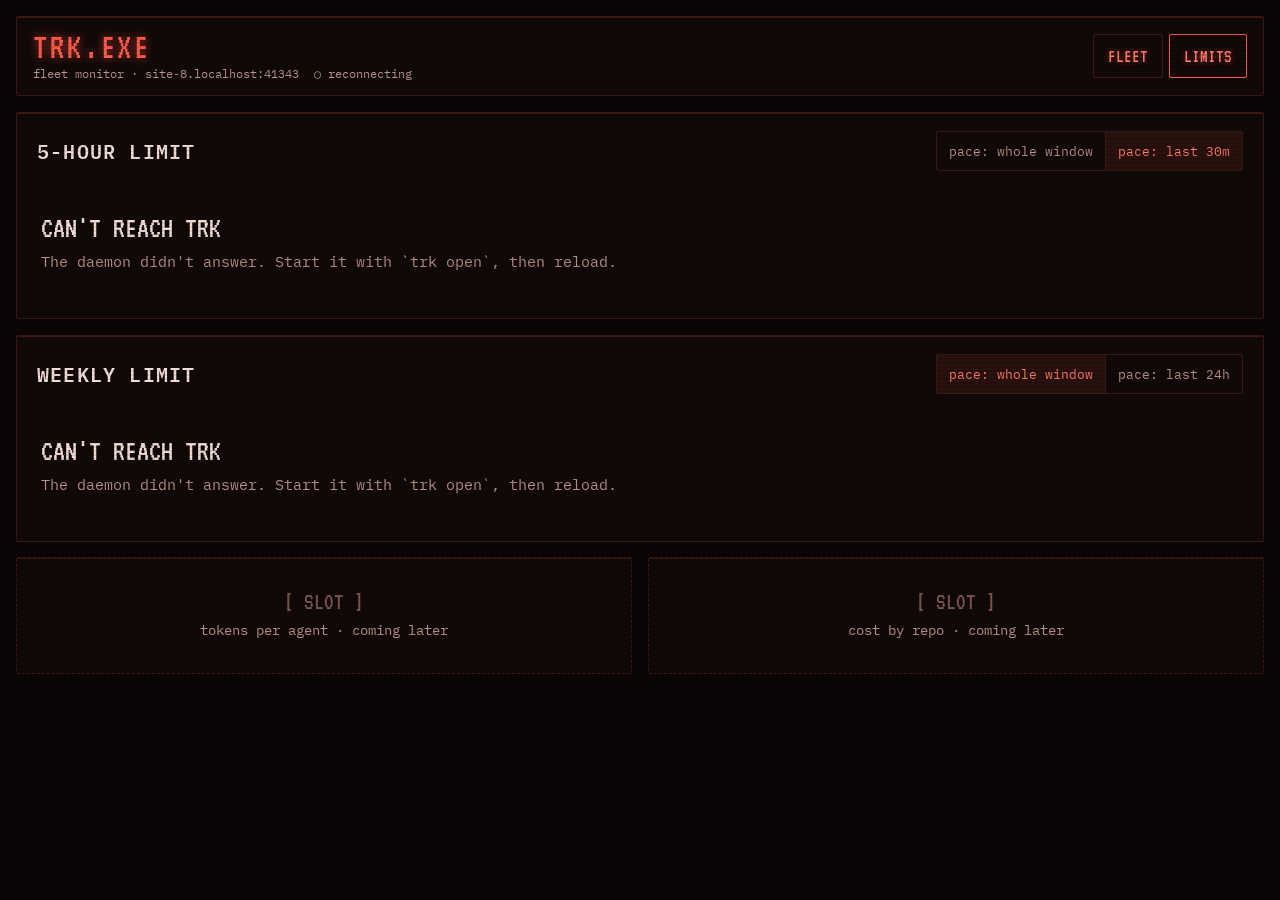
==== web/limits.html @ 502f5615 "feat(web): the plan-usage page is Limits (limits.html) The nav button and page say Limits; stats.htm" ====
<!doctype html>
<html lang="en">
<head>
<meta charset="utf-8">
<meta name="viewport" content="width=device-width, initial-scale=1">
<title>TRK.EXE · Limits</title>
<link rel="stylesheet" href="theme.css">
<link rel="stylesheet" href="limits.css">
</head>
<body>
<header class="hdr panel">
  <div class="brand">
    <h1 class="title">TRK.EXE</h1>
    <div class="sub">fleet monitor · <span id="host"></span> <span id="conn" class="conn">○ connecting</span></div>
  </div>
  <nav class="nav" aria-label="views">
    <a class="btn btn-secondary" href="./">Fleet</a>
    <a class="btn btn-secondary active" href="limits.html" aria-current="page">Limits</a>
  </nav>
</header>
<main class="stats-page">
  <section class="panel chart-panel" id="c5" aria-label="5-hour limit"></section>
  <section class="panel chart-panel" id="c7" aria-label="weekly limit"></section>
  <div class="two">
    <div class="panel later"><b>[ slot ]</b>tokens per agent · coming later</div>
    <div class="panel later"><b>[ slot ]</b>cost by repo · coming later</div>
  </div>
</main>
<div class="scanlines" aria-hidden="true"></div>
<script src="limits.js"></script>
</body>
</html>
---- web/theme.css ----
@font-face { font-family: "IBM Plex Mono"; src: url("fonts/IBMPlexMono-Regular.ttf") format("truetype"); font-weight: 400; font-display: swap; }
@font-face { font-family: "IBM Plex Mono"; src: url("fonts/IBMPlexMono-SemiBold.ttf") format("truetype"); font-weight: 600; font-display: swap; }
@font-face { font-family: "VT323"; src: url("fonts/VT323-Regular.ttf") format("truetype"); font-weight: 400; font-display: swap; }

/* Phosphor theme — spec §7.2. Other themes later = another token set. */
:root {
  --bg: #0B0605;
  --panel: #110908;
  --border: #3A1A16;
  --rule-soft: #2A1411;
  --text: #F1DCD6;
  --muted: #B9928A;
  --accent: #FF5A4A;
  --accent-fg: #0B0605;
  --warn: #FFB27A;
  --hot: #6E2A20;
  --done: #7A5650;
  --track: #2A1411;
  --ok: #5CFF9D;      /* done / finished end of progress / context headroom */
  --yellow: #FFD66B;  /* context 40–59%, usage 50–79% */
  --red: #FF4A3D;     /* context ≥60%, usage ≥80%, BLOCKED */
  --work: #F1DCD6;    /* WORKING: ice white */
  --cell-off: #7A5650;
  --chip-accent-bg: rgba(255,90,74,0.10);
  --chip-accent-fg: #FF7A6B;
  --chip-warn-bg: rgba(255,178,122,0.10);
  --chip-warn-fg: #FFB27A;
  --chip-done-fg: #B9928A;
  --tl-read: #3A1A16;
  --tl-edit: #FF5A4A;
  --tl-run: #F1DCD6;
  --tl-wait: #FFB27A;
  --glow-title: 0 0 10px rgba(255,90,74,0.7);
  --glow: 0 0 6px rgba(255,90,74,0.55);
  --font-read: "IBM Plex Mono", ui-monospace, SFMono-Regular, Menlo, Consolas, monospace;
  --font-deco: "VT323", "IBM Plex Mono", ui-monospace, monospace;
  --radius: 2px;
  color-scheme: dark;
}

* { box-sizing: border-box; }
[hidden] { display: none !important; }
html, body { margin: 0; background: var(--bg); color: var(--text); font: 14px/1.5 var(--font-read); }
body { padding: 16px; min-height: 100vh; }
h2 { font: 600 16px/1.3 var(--font-read); text-transform: uppercase; letter-spacing: 0.04em; margin: 0 0 12px; }
ul { list-style: none; margin: 0; padding: 0; }
.muted, .meta { color: var(--muted); font-size: 12px; }

.panel { background: var(--panel); border: 1px solid var(--border); border-radius: var(--radius); box-shadow: inset 0 1px 0 rgba(255,90,74,0.18); }
.box { padding: 16px; }

/* header */
.hdr { display: flex; flex-wrap: wrap; align-items: center; gap: 12px 24px; padding: 12px 16px; margin-bottom: 16px; }
.title { font: 36px/1 var(--font-deco); letter-spacing: 0.08em; color: var(--accent); text-shadow: var(--glow-title); margin: 0; }
.sub { color: var(--muted); font-size: 12px; }
.conn { margin-left: 8px; }
.conn.live { color: var(--chip-accent-fg); }
.stats { display: flex; gap: 20px; flex-wrap: wrap; }
.stat b { display: block; font: 19px/1 var(--font-deco); color: var(--text); text-transform: uppercase; }
.stat span { color: var(--muted); font-size: 12px; }
.stat.hot b { color: var(--warn); }
.limits { display: grid; gap: 2px; min-width: 0; max-width: 100%; }
.limit { display: flex; flex-wrap: wrap; gap: 0 8px; align-items: baseline; }
.limit-label { color: var(--muted); font-size: 12px; width: 2.2em; }
.nav { display: flex; gap: 6px; margin-left: auto; }
.btn { display: inline-flex; align-items: center; min-height: 44px; padding: 0 14px; border-radius: var(--radius);
  font: 19px/1 var(--font-deco); text-transform: uppercase; text-decoration: none; }
.btn-primary { background: var(--accent); color: var(--accent-fg); border: 1px solid var(--accent); }
.btn-secondary { background: transparent; color: var(--chip-accent-fg); border: 1px solid var(--border); text-shadow: var(--glow); }
.btn.active { border-color: var(--accent); }
.btn.disabled { opacity: 0.45; cursor: default; }

/* layout */
.layout { display: grid; grid-template-columns: minmax(0, 2fr) minmax(280px, 1fr); gap: 16px; margin-bottom: 16px; align-items: start; }
/* auto columns: cards at least 400px wide, so the 20-cell bars and two-line widgets fit at 100% zoom */
.grid { display: grid; grid-template-columns: repeat(auto-fill, minmax(min(400px, 100%), 1fr)); gap: 16px; }
.grid.fixed-cols { grid-template-columns: repeat(var(--cols), minmax(0, 1fr)); }
.grid.fixed-rows { grid-auto-rows: var(--row-h, auto); }
.grid.fixed-rows > .card { height: 100%; }
@media (max-width: 700px) { .grid.fixed-cols { grid-template-columns: minmax(0, 1fr); } .grid.fixed-rows { grid-auto-rows: auto; } }
.side { display: grid; gap: 16px; }
.empty { color: var(--muted); padding: 24px; text-align: center; }
@media (max-width: 900px) { .layout { grid-template-columns: 1fr; } .nav { margin-left: 0; } }

/* card */
.card { padding: 14px 16px; display: flex; flex-direction: column; gap: 8px; min-width: 0; }
.card.attention { border-color: var(--hot); }
.card-head { display: flex; justify-content: space-between; gap: 12px; align-items: flex-start; }
.card-name { font: 600 16px/1.3 var(--font-read); margin: 0; overflow-wrap: anywhere; }
.task { margin: 0; overflow-wrap: anywhere; }
.step { color: var(--muted); overflow-wrap: anywhere; }
.chip { font: 19px/1 var(--font-deco); text-transform: uppercase; padding: 4px 8px; border-radius: 0; white-space: nowrap; text-shadow: var(--glow); }
.card-head .chip { flex: none; min-width: 9ch; text-align: center; } /* same width for DONE / IDLE / WORKING */
.chip-accent { background: var(--chip-accent-bg); color: var(--chip-accent-fg); }
.chip-work { background: rgba(241,220,214,0.08); color: var(--work); text-shadow: 0 0 8px rgba(241,220,214,0.55); }
/* WORKING shimmer (picked "D", 2026-10-06): a bright band sweeps through the ice-white letters */
.chip-work .shine { background: linear-gradient(90deg, rgba(241,220,214,0.55) 0 40%, #fff 50%, rgba(241,220,214,0.55) 60% 100%);
  background-size: 250% 100%; -webkit-background-clip: text; background-clip: text; color: transparent; animation: shimmer 2.2s linear infinite; }
@keyframes shimmer { from { background-position: 100% 0; } to { background-position: -50% 0; } }
@media (prefers-reduced-motion: reduce) { .chip-work .shine { background: none; color: var(--work); } }
.chip-ok { background: rgba(92,255,157,0.10); color: var(--ok); text-shadow: 0 0 8px rgba(92,255,157,0.7); }
.chip-red { background: rgba(255,74,61,0.12); color: var(--red); text-shadow: 0 0 8px rgba(255,74,61,0.75); }
.chip-warn { background: var(--chip-warn-bg); color: var(--chip-warn-fg); }
.chip-done { background: transparent; color: var(--chip-done-fg); border: 1px solid var(--rule-soft); text-shadow: none; }
.ascii { font: 19px/1 var(--font-deco); text-shadow: var(--glow); white-space: pre; }
.tone-accent { color: var(--accent); }
.tone-warn { color: var(--warn); }
.tone-done { color: var(--done); text-shadow: none; }
.reality { border: 1px solid var(--warn); color: var(--warn); padding: 6px 10px; border-radius: var(--radius); font-size: 12px; overflow-wrap: anywhere; }
.reality-label { font: 16px/1 var(--font-deco); text-transform: uppercase; margin-right: 8px; }
.tools { border-top: 1px solid var(--rule-soft); padding-top: 6px; font-size: 12px; }
.tool { white-space: nowrap; overflow: hidden; text-overflow: ellipsis; color: var(--muted); }
.tool-name { color: var(--text); }
.tool-fail .mark { color: var(--accent); }
.tool-ok .mark { color: var(--chip-accent-fg); }

/* context gauge + hints (user bands: 40 yellow, 60 red, hints at 50/70) */
.ctx { border-top: 1px solid var(--rule-soft); padding-top: 6px; display: grid; grid-template-columns: minmax(0, 1fr); gap: 2px; } /* long hints ellipsize, not widen */
.ctx-line { font-size: 12px; color: var(--muted); }
.ctx-hint { font-size: 12px; font-weight: 600; }
.ctx-ok .ctx-line { color: var(--ok); }
.ctx-yellow .ctx-line, .ctx-yellow .ctx-hint { color: var(--yellow); }
.ctx-red .ctx-line, .ctx-red .ctx-hint { color: var(--red); }

/* per-cell ASCII bars: each cell carries its own colour + glow (set inline) */
.cellbar { font: 19px/1 var(--font-deco); white-space: pre; }
.cellbar .off { color: var(--cell-off); }

/* status motion — replaces notifications */
.card.st-done { border-color: rgba(92,255,157,0.45); animation: bloom 1.6s ease-out 1, breathe 4s ease-in-out 1.6s infinite; }
.card.st-done .chip-ok { animation: chipglow 4s ease-in-out infinite; }
@keyframes bloom {
  0% { box-shadow: 0 0 0 0 rgba(92,255,157,0); }
  18% { box-shadow: 0 0 0 2px rgba(92,255,157,0.9), 0 0 42px 6px rgba(92,255,157,0.55); }
  100% { box-shadow: 0 0 0 1px rgba(92,255,157,0.35), 0 0 16px rgba(92,255,157,0.18); }
}
@keyframes breathe {
  0%, 100% { box-shadow: 0 0 0 1px rgba(92,255,157,0.30), 0 0 12px rgba(92,255,157,0.12); }
  50% { box-shadow: 0 0 0 1px rgba(92,255,157,0.55), 0 0 26px rgba(92,255,157,0.28); }
}
@keyframes chipglow { 50% { text-shadow: 0 0 14px rgba(92,255,157,1); } }
.card.st-waiting { animation: heartbeat 1.8s ease-in-out infinite; }
@keyframes heartbeat {
  0%, 40%, 100% { box-shadow: 0 0 0 1px rgba(255,178,122,0.25); }
  10% { box-shadow: 0 0 0 2px rgba(255,178,122,0.9), 0 0 24px rgba(255,178,122,0.45); }
  25% { box-shadow: 0 0 0 2px rgba(255,178,122,0.7), 0 0 18px rgba(255,178,122,0.35); }
}
.card.st-blocked { border-color: rgba(255,74,61,0.55); box-shadow: 0 0 0 1px rgba(255,74,61,0.25), 0 0 14px rgba(255,74,61,0.15); }
.card.st-blocked .chip { animation: blink 1.2s steps(1) infinite; }
@keyframes blink { 50% { opacity: 0.25; } }
.card { position: relative; overflow: hidden; }
.card.st-looping::after { content: ""; position: absolute; left: 0; right: 0; height: 40%; top: -40%; pointer-events: none;
  background: linear-gradient(to bottom, transparent, rgba(255,178,122,0.12), transparent); animation: sweep 2.4s linear infinite; }
@keyframes sweep { to { top: 100%; } }
.card.st-looping .chip { animation: jitter 2.4s infinite; }
@keyframes jitter { 0%, 92%, 100% { transform: none; } 94% { transform: translateX(-1px); } 96% { transform: translateX(1px); } }
.cursor { display: inline-block; width: 0.6em; height: 1em; background: var(--work); vertical-align: -2px; margin-left: 4px;
  box-shadow: 0 0 6px rgba(241,220,214,0.6); animation: blink 1s steps(1) infinite; }
.tool.flash { animation: flash 1.2s ease-out; }
@keyframes flash { 0% { color: var(--bg); background: var(--work); } 100% { background: transparent; } }
@media (prefers-reduced-motion: reduce) { *, *::after { animation: none !important; transition: none !important; } }

.card-foot { display: flex; gap: 16px; color: var(--muted); font-size: 12px; border-top: 1px solid var(--rule-soft); padding-top: 6px; white-space: nowrap; overflow: hidden; }

/* inbox + collisions */
.list li { border-top: 1px solid var(--rule-soft); padding: 8px 0; }
.list li:first-child { border-top: 0; padding-top: 0; }
.need-head { font-size: 12px; color: var(--warn); }
.need-text { overflow-wrap: anywhere; }

/* timeline: docked to the bottom of the window, fits its width */
body { padding-bottom: calc(var(--dock-h, 160px) + 24px); }
.timeline { position: fixed; left: 16px; right: 16px; bottom: calc(12px + env(safe-area-inset-bottom, 0px)); z-index: 5;
  padding: 10px 16px 12px; box-shadow: inset 0 1px 0 rgba(255,90,74,0.18), 0 -12px 24px rgba(11,6,5,0.9); }
.tl-head { display: flex; flex-wrap: wrap; justify-content: space-between; align-items: baseline; gap: 4px 16px; margin-bottom: 6px; }
.tl-head h2 { margin: 0; font-size: 13px; }
.tl-body { max-height: 26vh; overflow-y: auto; overflow-x: hidden; }
.tl-lane { display: grid; grid-template-columns: 120px minmax(0, 1fr); align-items: center; column-gap: 10px; }
.tl-label { color: var(--muted); font-size: 12px; line-height: 16px; }
.tl-track { position: relative; height: 16px; border-bottom: 1px solid var(--rule-soft); }
.tl-axis .tl-track { border: 0; height: 14px; }
.tl-tick { position: absolute; top: 0; transform: translateX(-50%); color: var(--muted); font-size: 11px; white-space: nowrap; }
.tl-tick:first-child { transform: none; }
.tl-tick:last-child { transform: translateX(-100%); }
.tl-block { position: absolute; top: 5px; height: 6px; border-radius: 1px; }
.tl-read { background: var(--tl-read); }
.tl-edit { background: var(--tl-edit); }
.tl-run { background: var(--tl-run); }
.tl-wait { background: var(--tl-wait); }
.tl-legend { color: var(--muted); font-size: 12px; }
.tl-key { display: inline-block; width: 10px; height: 6px; margin: 0 4px 0 12px; vertical-align: middle; }
.tl-key:first-child { margin-left: 0; }
@media (max-width: 600px) { .tl-lane { grid-template-columns: 72px minmax(0, 1fr); } }

/* fixed card anatomy: every slot reserves its height, footer pinned to the bottom */
.one { white-space: nowrap; overflow: hidden; text-overflow: ellipsis; }
.card { display: flex; flex-direction: column; gap: 8px; }
.head-text { min-width: 0; flex: 1; }
.slot-task { margin: 0; line-height: 1.5; height: 3em; display: -webkit-box; -webkit-line-clamp: 2; -webkit-box-orient: vertical; overflow: hidden; overflow-wrap: anywhere; }
.slot-step { color: var(--muted); height: 1.5em; }
.slot-bar { height: 20px; }
.prog-row { display: flex; align-items: center; gap: 10px; min-width: 0; }
.prog-count { font: 19px/1 var(--font-deco); color: var(--muted); white-space: nowrap; flex: none; }
/* narrow card (fixed columns, small window): shrink the bar's glyphs instead of overflowing.
   ~30 glyphs on the row ([ + 20 cells + ] + "step n/n") at 0.55em each. */
.card { container-type: inline-size; }
.prog-row .cellbar, .prog-row .prog-count { font-size: min(19px, calc((100cqi - 12px) / 16.5)); }
.card .cellbar.small { font-size: min(16px, calc(100cqi / 13.5)); } /* [ + 20 cells + ], ~0.59em each */
.slot-reality { height: 46px; }
.slot-reality .reality { height: 100%; overflow: hidden; display: -webkit-box; -webkit-line-clamp: 2; -webkit-box-orient: vertical; }
.tools li.blank { color: var(--rule-soft); }
.tools li.blank:first-child { color: var(--muted); }
.ctx-hints { height: 36px; }
.card-foot { margin-top: auto; }

/* layout drawer */
dialog.drawer { margin: 0 0 0 auto; height: 100%; max-height: 100%; width: min(420px, 100%); padding: 0; color: var(--text);
  border-width: 0 0 0 1px; display: none; flex-direction: column; }
dialog.drawer[open] { display: flex; }
dialog.drawer::backdrop { background: rgba(11,6,5,0.55); }
.drawer-head, .drawer-foot { display: flex; justify-content: space-between; align-items: center; gap: 8px; padding: 14px 16px; }
.drawer-head { border-bottom: 1px solid var(--rule-soft); padding-top: calc(14px + env(safe-area-inset-top, 0px)); }
.drawer-foot { border-top: 1px solid var(--rule-soft); flex-wrap: wrap; padding-bottom: calc(14px + env(safe-area-inset-bottom, 0px)); }
.drawer-title { font: 22px/1 var(--font-deco); letter-spacing: 0.06em; margin: 0; }
.drawer-body { overflow-y: auto; padding: 16px; display: grid; gap: 18px; align-content: start; flex: 1; }
.ed-group { display: grid; gap: 8px; }
.ed-group h3 { font: 600 12px/1.3 var(--font-read); text-transform: uppercase; letter-spacing: 0.07em; color: var(--muted); margin: 0; }
.ed-row { display: flex; flex-wrap: wrap; gap: 6px; }
.ed-row .btn { min-height: 36px; font-size: 18px; }
.ed-grid-row { display: grid; gap: 6px; }
.ed-grid-lab { font-size: 12px; color: var(--muted); }
.ed-grid-row .btn { min-width: 44px; justify-content: center; padding: 0 10px; }
.btn[aria-pressed="true"] { border-color: var(--accent); background: rgba(255,90,74,0.1); }
.ed-slots { display: grid; gap: 6px; }
.ed-slot { display: grid; grid-template-columns: 16px minmax(0, 1fr) auto; gap: 8px; align-items: center; padding: 8px 10px;
  border: 1px solid var(--rule-soft); border-radius: var(--radius); background: var(--bg); }
.ed-slot.off .ed-name { color: var(--muted); }
.ed-slot.dragging { opacity: 0.4; }
.ed-slot.over { border-color: var(--accent); }
.ed-grip { color: var(--cell-off); cursor: grab; font: 18px/1 var(--font-deco); user-select: none; }
.ed-main { display: grid; gap: 2px; min-width: 0; }
.ed-name { display: flex; align-items: center; gap: 6px; font-size: 13px; cursor: pointer; }
.ed-name input, .ed-opts input { accent-color: var(--accent); width: 16px; height: 16px; margin: 0; }
.ed-note { font-size: 11px; color: var(--muted); }
.ed-opts { display: flex; flex-wrap: wrap; gap: 4px 12px; font-size: 12px; color: var(--muted); padding-top: 4px; }
.ed-opts label { display: inline-flex; align-items: center; gap: 4px; }
.ed-opts select { background: var(--panel); color: var(--text); border: 1px solid var(--border); font: 12px var(--font-read); padding: 2px 4px; }
.ed-move { display: flex; gap: 2px; }
.ed-move button { background: transparent; border: 1px solid var(--rule-soft); color: var(--muted); width: 28px; height: 28px; cursor: pointer; font: 11px var(--font-read); }
.ed-move button:disabled { opacity: 0.3; cursor: default; }
.ed-tog { font: 12px var(--font-read); background: transparent; border: 1px solid var(--rule-soft); color: var(--muted); padding: 6px 10px; border-radius: var(--radius); cursor: pointer; min-height: 32px; }
.ed-tog[aria-pressed="true"] { border-color: var(--ok); color: var(--ok); }
button:focus-visible, select:focus-visible, input:focus-visible, .btn:focus-visible { outline: 2px solid var(--warn); outline-offset: 2px; }
.slot-line { font-size: 12px; color: var(--muted); }
.slot-line .val { color: var(--text); }

/* dashboard areas toggled from the drawer */
body.no-side .layout { grid-template-columns: 1fr; }
body.no-side .side { display: none; }
body.no-timeline .timeline { display: none; }
body.no-timeline { padding-bottom: 16px; }
body.no-limits .limits { display: none; }

.stopped { position: fixed; inset: 0; z-index: 20; display: grid; place-items: center; background: rgba(11,6,5,0.8); padding: 16px; }
.stopped-box { padding: 24px 28px; display: grid; gap: 10px; max-width: 420px; }
.stopped-box h2 { font: 30px/1 var(--font-deco); color: var(--accent); text-shadow: var(--glow-title); margin: 0; }
.stopped-box p { margin: 0; color: var(--muted); }
.stopped-box code { font: 19px var(--font-deco); color: var(--work); border: 1px solid var(--border); padding: 6px 10px; justify-self: start; }

/* ✕ on idle/done cards, left of the name */
.dismiss { flex: none; background: transparent; border: 1px solid var(--rule-soft); color: var(--muted); width: 28px; height: 28px; margin-right: -2px;
  cursor: pointer; font: 13px/1 var(--font-read); opacity: 0; transition: opacity 0.15s; }
.card:hover .dismiss, .dismiss:focus-visible { opacity: 1; }
.dismiss:hover { color: var(--text); border-color: var(--border); }
@media (hover: none) { .dismiss { opacity: 1; } }
.ed-select { background: var(--panel); color: var(--text); border: 1px solid var(--border); font: 13px var(--font-read); padding: 6px 8px; justify-self: start; min-height: 36px; }

/* card widgets: last prompt / reply, lines, busy, subagents */
.clamp2 { display: -webkit-box; -webkit-line-clamp: 2; -webkit-box-orient: vertical; overflow: hidden; overflow-wrap: anywhere; }
.w-prompt, .w-reply { padding: 6px 10px; display: grid; gap: 2px; min-width: 0; }
.w-prompt { border: 1px solid var(--border); border-left: 3px solid var(--warn); background: rgba(255,178,122,0.05); }
.w-reply { border: 1px solid rgba(92,255,157,0.35); background: rgba(92,255,157,0.04); }
.w-who { font: 15px/1 var(--font-deco); text-transform: uppercase; letter-spacing: 0.06em; display: flex; justify-content: space-between; gap: 8px; }
.w-prompt .w-who { color: var(--warn); }
.w-reply .w-who { color: var(--ok); }
.w-who span { font: 11px var(--font-read); color: var(--cell-off); text-transform: none; letter-spacing: 0; }
.w-txt { font-size: 13px; line-height: 1.45; color: var(--text); }
.w-txt.clamp2 { height: 2.9em; } /* always two lines tall, so cards line up */
/* placeholder state: same box, dimmed, so empty widgets keep the card's shape */
.ghost { opacity: 0.45; }
.w-prompt.ghost, .w-reply.ghost { border-style: dashed; background: transparent; }
.ghost .w-txt, .slot-line.ghost { color: var(--muted); font-style: italic; }
.w-lines { display: flex; align-items: center; gap: 10px; min-width: 0; font-size: 12px; }
.w-lines-n { font: 19px/1 var(--font-deco); white-space: nowrap; }
.w-cells { font: 13px/1 var(--font-deco); white-space: pre; overflow: hidden; }
.w-add { color: var(--ok); text-shadow: 0 0 6px rgba(92,255,157,0.55); }
.w-del { color: var(--red); text-shadow: 0 0 6px rgba(255,74,61,0.55); }
.w-cells .off { color: var(--cell-off); }
.w-busy { display: grid; gap: 3px; font-size: 12px; color: var(--muted); }
.w-split { display: flex; height: 6px; background: var(--track); }
.w-model { background: var(--work); box-shadow: 0 0 6px rgba(241,220,214,0.5); }
.w-rest { background: rgba(255,178,122,0.35); }
.w-legend { display: flex; justify-content: space-between; gap: 8px; }
.w-legend i { display: inline-block; width: 8px; height: 6px; margin-right: 4px; vertical-align: middle; }
.w-bg { color: var(--yellow); }

/* agent drawer (agents.js) and its terminal (term.js): right side, width dragged from the left edge */
#agent-open .ag-count { margin-left: 8px; background: var(--accent); color: var(--accent-fg); text-shadow: none; padding: 1px 6px; font-size: 16px; }
.card[data-open] { cursor: pointer; transition: border-color 0.15s; }
.card[data-open]:hover { border-color: var(--accent); }
.card[data-open]:focus-visible { outline: 2px solid var(--warn); outline-offset: 2px; }
.in-trk { color: var(--ok); }
dialog.agents { margin: 0 0 0 auto; height: 100%; max-height: 100%; width: var(--ag-w, min(760px, 100vw)); max-width: 100vw; padding: 0;
  color: var(--text); border-width: 0 0 0 1px; display: none; flex-direction: column; position: fixed; overflow: visible; }
dialog.agents[open] { display: flex; }
dialog.agents::backdrop { background: rgba(11,6,5,0.6); }
dialog.agents.resizing { user-select: none; }
dialog.agents.resizing .ag-term { pointer-events: none; }
.ag-grip { position: absolute; left: -5px; top: 0; bottom: 0; width: 10px; cursor: ew-resize; z-index: 2; touch-action: none; }
.ag-grip::after { content: ""; position: absolute; left: 4px; top: 50%; height: 48px; width: 2px; translate: 0 -50%; background: var(--border); transition: background 0.15s, height 0.15s; }
.ag-grip:hover::after, .ag-grip:focus-visible::after, dialog.agents.resizing .ag-grip::after { background: var(--accent); height: 96px; box-shadow: var(--glow); }
.ag-grip:focus-visible { outline: none; }
.ag-head { display: flex; align-items: center; gap: 10px 12px; padding: 12px 14px; border-bottom: 1px solid var(--rule-soft); flex-wrap: wrap;
  padding-top: calc(12px + env(safe-area-inset-top, 0px)); }
.ag-head .drawer-title { min-width: 0; flex: 0 1 auto; }
.ag-rename { flex: none; background: transparent; border: 1px solid var(--rule-soft); color: var(--muted); width: 32px; height: 32px; cursor: pointer;
  font: 16px/1 var(--font-read); margin-right: auto; }
.ag-rename:hover { color: var(--text); border-color: var(--border); }
.ag-title-form { flex: 1; min-width: 200px; display: grid; gap: 2px; }
.ag-title-form input { background: var(--bg); color: var(--text); border: 1px solid var(--accent); font: 22px/1 var(--font-deco); letter-spacing: 0.06em;
  padding: 6px 10px; border-radius: var(--radius); width: 100%; }
.ag-actions { margin-left: auto; display: flex; gap: 6px; flex-wrap: wrap; align-items: center; }
.ag-font { display: flex; align-items: center; gap: 2px; }
.ag-font .btn { min-width: 40px; justify-content: center; padding: 0 8px; }
.ag-font-n { font: 12px var(--font-read); color: var(--muted); min-width: 4.5ch; text-align: center; cursor: default; user-select: none; font-variant-numeric: tabular-nums; }
.ag-tabs { display: flex; gap: 6px; padding: 8px 14px; border-bottom: 1px solid var(--rule-soft); overflow-x: auto; flex: none; }
.ag-tab-wrap { position: relative; flex: none; max-width: 240px; }
.ag-tab { display: grid; gap: 2px; text-align: left; background: transparent; border: 1px solid var(--rule-soft); color: var(--text); width: 100%;
  font: 13px var(--font-read); padding: 6px 10px; cursor: pointer; border-radius: var(--radius); min-width: 0; max-width: 240px; }
.ag-tab-wrap:has(.ag-here) .ag-tab { padding-right: 36px; }
.ag-tab[aria-pressed="true"] { border-color: var(--accent); background: rgba(255,90,74,0.08); }
.ag-tab.ag-new { color: var(--chip-accent-fg); font: 18px/1 var(--font-deco); text-transform: uppercase; height: 100%; align-content: center; }
.ag-tab.ag-ext { border-style: dashed; }
.ag-sub { font: 11px var(--font-read); color: var(--muted); text-transform: none; }
.ag-live .ag-sub { color: var(--ok); }
.ag-here { position: absolute; right: 5px; top: 50%; translate: 0 -50%; width: 26px; height: 26px; background: var(--panel); border: 1px solid var(--border);
  color: var(--chip-accent-fg); cursor: pointer; font: 18px/1 var(--font-deco); opacity: 0; transition: opacity 0.12s; }
.ag-tab-wrap:hover .ag-here, .ag-here:focus-visible { opacity: 1; }
@media (hover: none) { .ag-here { opacity: 1; } }
.ag-main { flex: 1; min-width: 0; min-height: 0; padding: 12px 14px calc(12px + env(safe-area-inset-bottom, 0px)); display: flex; flex-direction: column; gap: 8px; overflow: auto; }
.ag-meta { font-size: 12px; color: var(--muted); }
.ag-term { flex: 1; min-height: 0; background: var(--bg); border: 1px solid var(--rule-soft); padding: 6px; }
.ag-form { display: grid; gap: 8px; max-width: 640px; }
.ag-from { font-size: 12px; color: var(--ok); }
.ag-opt { text-transform: none; letter-spacing: 0; color: var(--cell-off); }
.ag-lab { font-size: 12px; color: var(--muted); text-transform: uppercase; letter-spacing: 0.08em; margin-top: 6px; }
.ag-form input, .ag-form textarea { background: var(--bg); color: var(--text); border: 1px solid var(--border); font: 14px var(--font-read); padding: 10px 12px; border-radius: var(--radius); width: 100%; }
.ag-form textarea { min-height: 90px; resize: vertical; }
.ag-recent { display: flex; flex-wrap: wrap; gap: 6px; }
.ag-recent button { background: transparent; border: 1px solid var(--rule-soft); color: var(--muted); font: 12px var(--font-read); padding: 5px 8px; cursor: pointer; border-radius: var(--radius); }
.ag-recent button:hover { color: var(--text); border-color: var(--border); }
.ag-go { display: flex; align-items: center; gap: 12px; flex-wrap: wrap; margin-top: 6px; }
.ag-go .btn[disabled] { opacity: 0.45; cursor: default; }
.ag-err { color: var(--red); font-size: 13px; }
.ag-err:empty { display: none; }
.ag-note { margin: auto; display: grid; gap: 12px; justify-items: center; color: var(--muted); text-align: center; }
.ag-note b { font: 26px/1 var(--font-deco); color: var(--text); text-transform: uppercase; }
/* a session that isn't running in TRK */
.ag-ext { display: grid; gap: 12px; max-width: 760px; }
.ag-intro { margin: 0; color: var(--muted); font-size: 13px; }
.ag-where { display: grid; grid-template-columns: auto minmax(0, 1fr); gap: 4px 14px; font-size: 12px; padding: 10px 12px; border: 1px dashed var(--border); margin: 0; }
.ag-where dt { color: var(--muted); }
.ag-where dd { margin: 0; min-width: 0; overflow-wrap: anywhere; }
.ag-acts { display: grid; grid-template-columns: repeat(auto-fit, minmax(220px, 1fr)); gap: 8px; }
.ag-act { display: grid; gap: 4px; align-content: start; text-align: left; padding: 10px 12px; background: transparent; border: 1px solid var(--border); color: var(--text);
  cursor: pointer; border-radius: var(--radius); min-width: 0; font: 12px var(--font-read); }
.ag-act:hover:not([aria-disabled="true"]) { border-color: var(--accent); background: rgba(255,90,74,0.06); }
.ag-act.primary { border-color: var(--accent); }
.ag-act[aria-disabled="true"] { opacity: 0.5; cursor: not-allowed; }
.ag-act-n { font: 21px/1 var(--font-deco); text-transform: uppercase; color: var(--chip-accent-fg); text-shadow: var(--glow); }
.ag-act-d { color: var(--muted); }
.ag-act code { font: 11px var(--font-read); color: var(--work); overflow-wrap: anywhere; user-select: all; }

.scanlines { position: fixed; inset: 0; pointer-events: none; z-index: 10;
  background: repeating-linear-gradient(to bottom, transparent 0 2px, rgba(0,0,0,0.16) 3px, transparent 4px); }
.icon-btn { min-width: 44px; justify-content: center; padding: 0 10px; font-size: 22px; }
.ico { width: 18px; height: 18px; fill: none; stroke: currentColor; stroke-width: 2.2; stroke-linecap: round; filter: drop-shadow(0 0 4px rgba(255,90,74,0.55)); }
---- web/limits.css ----
/* Limits page (limits.html). Each limit gets the full width, 5-hour on top and weekly below it, at any window size. */
body { padding-bottom: 16px; font-size: 15px; }
.stats-page { display: grid; grid-template-columns: minmax(0, 1fr); gap: 16px; align-items: start; }
.chart-panel { padding: 18px 20px 16px; display: grid; gap: 14px; min-width: 0; container-type: inline-size; }
.chart-head { display: flex; flex-wrap: wrap; justify-content: space-between; align-items: center; gap: 8px 16px; }
.chart-head h2 { margin: 0; font-size: 20px; letter-spacing: 0.06em; }
.seg { display: inline-flex; border: 1px solid var(--border); border-radius: var(--radius); }
.seg button { background: transparent; border: 0; color: var(--muted); font: 13px var(--font-read); padding: 8px 12px; min-height: 38px; cursor: pointer; }
.seg button + button { border-left: 1px solid var(--border); }
.seg button[aria-pressed="true"] { color: var(--chip-accent-fg); background: rgba(255,90,74,0.10); }

/* stat tiles: the headline numbers, CRT type because you scan them */
.tiles { display: grid; grid-template-columns: repeat(3, minmax(0, 1fr)); gap: 1px; background: var(--rule-soft); border: 1px solid var(--rule-soft); }
.tile { background: var(--panel); padding: 14px 18px 16px; display: grid; gap: 6px; align-content: start; min-width: 0; }
.tile .lab { color: var(--muted); font-size: 13px; text-transform: uppercase; letter-spacing: 0.1em; }
.tile .num { font: 72px/0.85 var(--font-deco); font-variant-numeric: tabular-nums; color: var(--text); text-shadow: 0 0 12px currentColor; white-space: nowrap; }
.tile .num small { font-size: 44px; margin-left: 2px; opacity: 0.8; }
.tile .sub2 { color: var(--muted); font-size: 14px; }
.c-ok { color: var(--ok) !important; } .c-yellow { color: var(--yellow) !important; } .c-red { color: var(--red) !important; }

/* advice: one loud word + one plain sentence + pace vs safe pace */
.advice { display: grid; grid-template-columns: minmax(0, 1fr); gap: 16px; padding: 18px 20px;
  border: 1px solid; border-left-width: 5px; border-radius: var(--radius); }
.advice.v-ok { border-color: rgba(92,255,157,0.35); background: rgba(92,255,157,0.04); }
.advice.v-warn { border-color: rgba(255,214,107,0.35); background: rgba(255,214,107,0.04); }
.advice.v-red { border-color: rgba(255,74,61,0.5); background: rgba(255,74,61,0.06); }
.advice.v-ok { border-left-color: var(--ok); } .advice.v-warn { border-left-color: var(--yellow); } .advice.v-red { border-left-color: var(--red); }
.say { display: grid; gap: 8px; min-width: 0; }
.say .word { font: 54px/0.85 var(--font-deco); text-transform: uppercase; letter-spacing: 0.04em; text-shadow: 0 0 14px currentColor; }
.say p { margin: 0; font-size: 18px; line-height: 1.45; color: var(--text); }
.say p b { font-weight: 600; }
.pace { display: grid; gap: 10px; min-width: 0; }
.pace-row { display: grid; grid-template-columns: 110px minmax(0, 1fr) auto; gap: 14px; align-items: center; }
.pace-row .lab { color: var(--muted); font-size: 13px; text-transform: uppercase; letter-spacing: 0.1em; }
.pace-row .val { font: 36px/1 var(--font-deco); font-variant-numeric: tabular-nums; text-align: right; min-width: 5.5ch; }
.pace-track { height: 14px; background: var(--track); position: relative; }
.pace-fill { position: absolute; inset: 0 auto 0 0; box-shadow: 0 0 10px currentColor; background: currentColor; }
.pace-delta { font-size: 15px; color: var(--muted); }
.pace-delta b { font: 30px/1 var(--font-deco); margin-right: 6px; }
@container (min-width: 1100px) { .advice { grid-template-columns: minmax(0, 1.1fr) minmax(0, 1fr); align-items: center; gap: 16px 32px; } }
@container (max-width: 560px) {
  .tiles { grid-template-columns: 1fr; } .tile .num { font-size: 56px; } .say .word { font-size: 42px; }
  .pace-row { grid-template-columns: 80px minmax(0, 1fr) auto; } .pace-row .val { font-size: 28px; }
}

.plot { position: relative; height: 340px; }
.plot svg { display: block; width: 100%; height: 100%; overflow: visible; }
.ax { fill: var(--muted); font: 13px var(--font-read); }
.grid-l { stroke: var(--rule-soft); stroke-width: 1; }
.band-y { fill: rgba(255,214,107,0.04); }
.band-r { fill: rgba(255,74,61,0.06); }
.cap { stroke: var(--red); stroke-width: 1; stroke-dasharray: 2 3; opacity: 0.7; }
.nowl { stroke: var(--work); stroke-width: 1; opacity: 0.5; }
.resetl { stroke: var(--border); stroke-width: 1; }
.used { fill: none; stroke: var(--accent); stroke-width: 2.5; stroke-linejoin: round; filter: drop-shadow(0 0 4px rgba(255,90,74,0.6)); }
.proj { fill: none; stroke: var(--accent); stroke-width: 2.5; stroke-dasharray: 7 6; opacity: 0.75; }
.proj.hot { stroke: var(--red); opacity: 1; }
.budget { fill: none; stroke: var(--muted); stroke-width: 2; stroke-dasharray: 1 5; stroke-linecap: round; }
.lbl { font: 600 14px var(--font-read); fill: var(--text); paint-order: stroke; stroke: var(--panel); stroke-width: 5px; stroke-linejoin: round; }
.lbl.m { fill: var(--muted); }
.lbl.r { fill: var(--red); }
.dot { fill: var(--bg); stroke: var(--accent); stroke-width: 2.5; }
.dot.r { stroke: var(--red); }
.xh { stroke: var(--muted); stroke-width: 1; }
.tip { position: absolute; pointer-events: none; background: var(--bg); border: 1px solid var(--border); padding: 8px 11px;
  font-size: 14px; white-space: nowrap; transform: translate(-50%, -115%); box-shadow: 0 4px 16px rgba(0,0,0,0.6); }
.tip b { color: var(--text); font: 22px/1 var(--font-deco); margin-right: 4px; }
.tip .m { color: var(--muted); }
.legend { display: flex; flex-wrap: wrap; gap: 6px 20px; color: var(--muted); font-size: 14px; }
.k { display: inline-block; width: 26px; height: 0; border-top: 2px solid var(--accent); vertical-align: middle; margin-right: 8px; }
.k.dash { border-top-style: dashed; opacity: 0.75; }
.k.dot { border-top: 2px dotted var(--muted); }
.k.capk { border-top: 1px dashed var(--red); }
.later { border-style: dashed; color: var(--muted); text-align: center; padding: 32px 16px; font-size: 14px; }
.later b { display: block; font: 24px/1 var(--font-deco); color: var(--cell-off); text-transform: uppercase; margin-bottom: 6px; }
.two { grid-column: 1 / -1; display: grid; grid-template-columns: repeat(auto-fit, minmax(300px, 1fr)); gap: 16px; }
@media (max-width: 600px) { .plot { height: 240px; } }
.gap { fill: none; stroke: var(--muted); stroke-width: 1.5; stroke-dasharray: 2 4; opacity: 0.6; }
.empty-note { color: var(--muted); font-size: 15px; padding: 28px 4px; }
.empty-note b { display: block; font: 30px/1 var(--font-deco); color: var(--text); text-transform: uppercase; margin-bottom: 8px; }
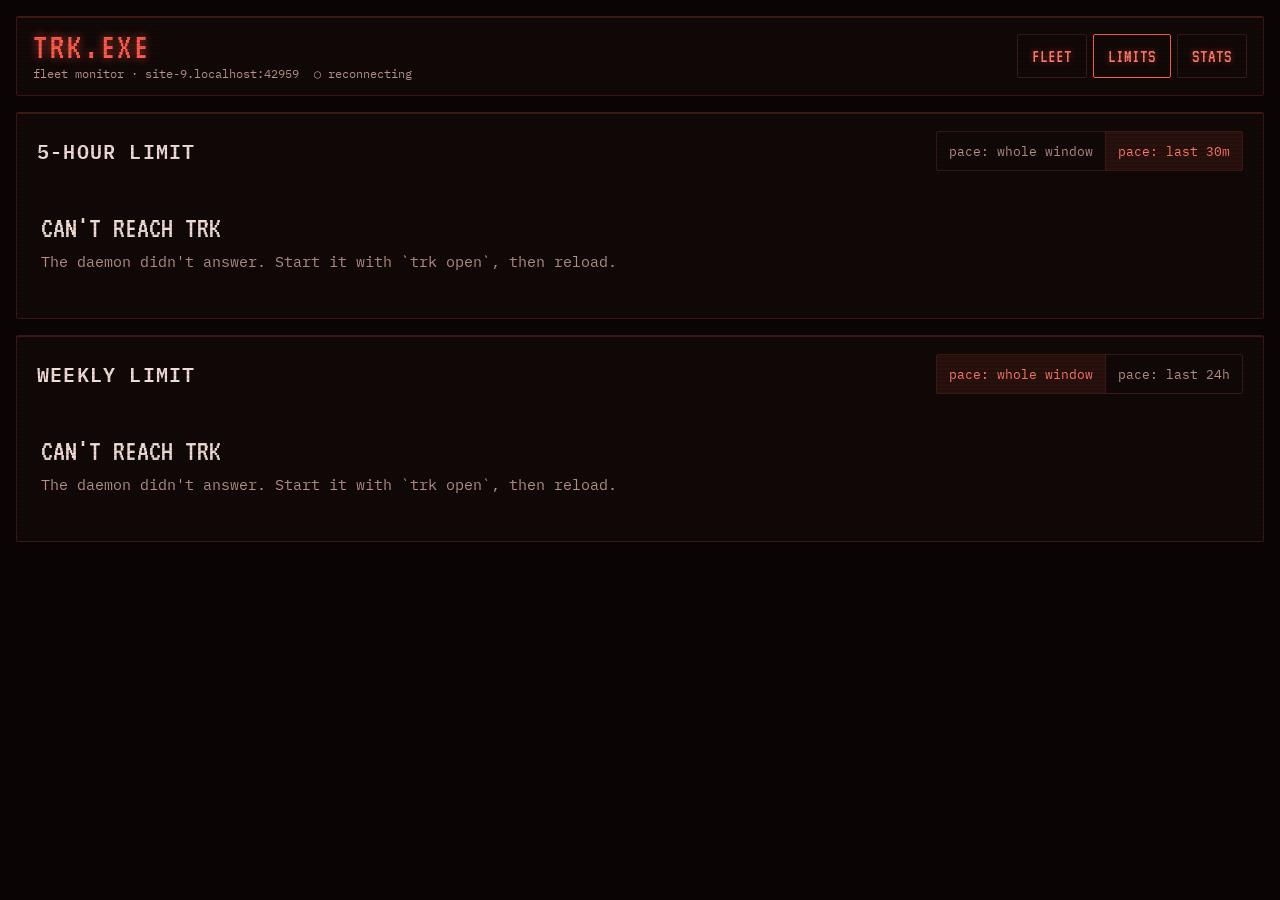
==== commit 92b37500: "feat: Stats page A third page, Stats, next to Fleet and Limits, with history from the events TRK alr" ====
--- a/web/limits.html
+++ b/web/limits.html
@@ -16,15 +16,12 @@
   <nav class="nav" aria-label="views">
     <a class="btn btn-secondary" href="./">Fleet</a>
     <a class="btn btn-secondary active" href="limits.html" aria-current="page">Limits</a>
+    <a class="btn btn-secondary" href="stats.html">Stats</a>
   </nav>
 </header>
 <main class="stats-page">
   <section class="panel chart-panel" id="c5" aria-label="5-hour limit"></section>
   <section class="panel chart-panel" id="c7" aria-label="weekly limit"></section>
-  <div class="two">
-    <div class="panel later"><b>[ slot ]</b>tokens per agent · coming later</div>
-    <div class="panel later"><b>[ slot ]</b>cost by repo · coming later</div>
-  </div>
 </main>
 <div class="scanlines" aria-hidden="true"></div>
 <script src="limits.js"></script>
